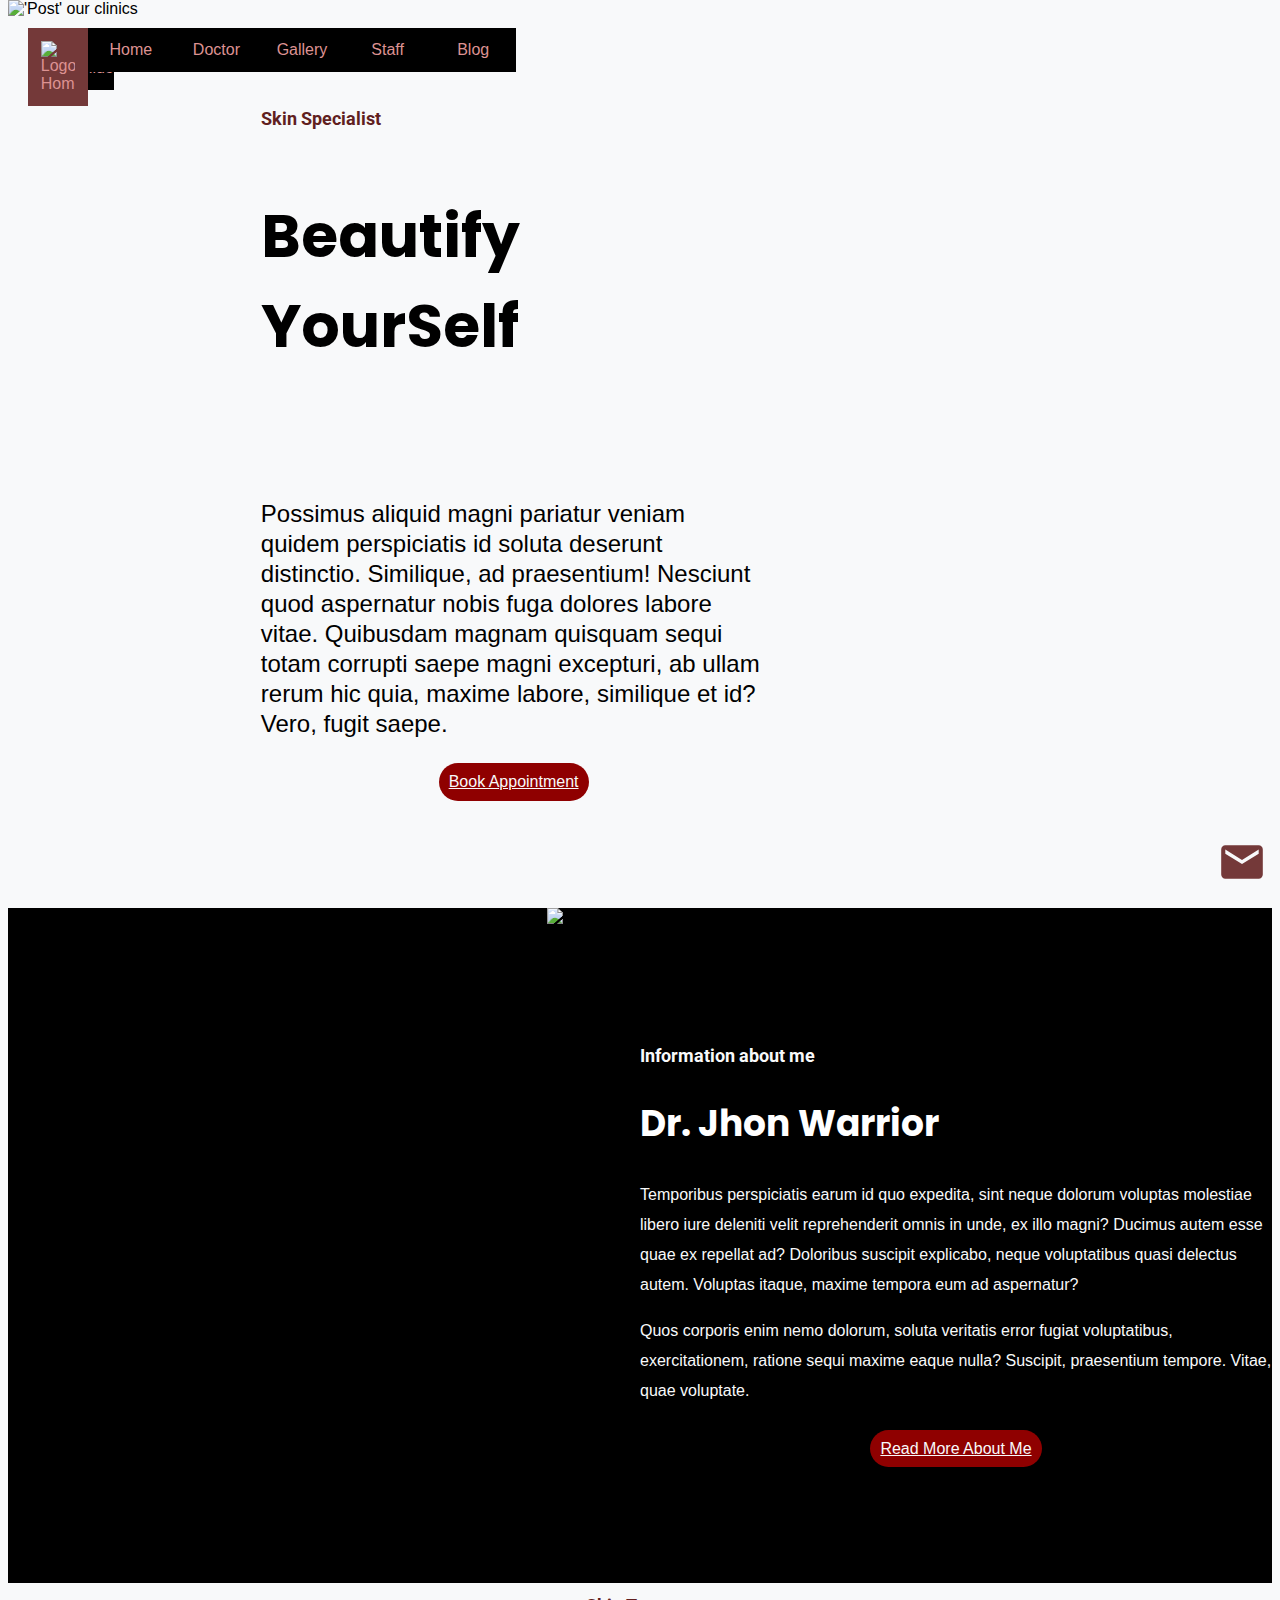
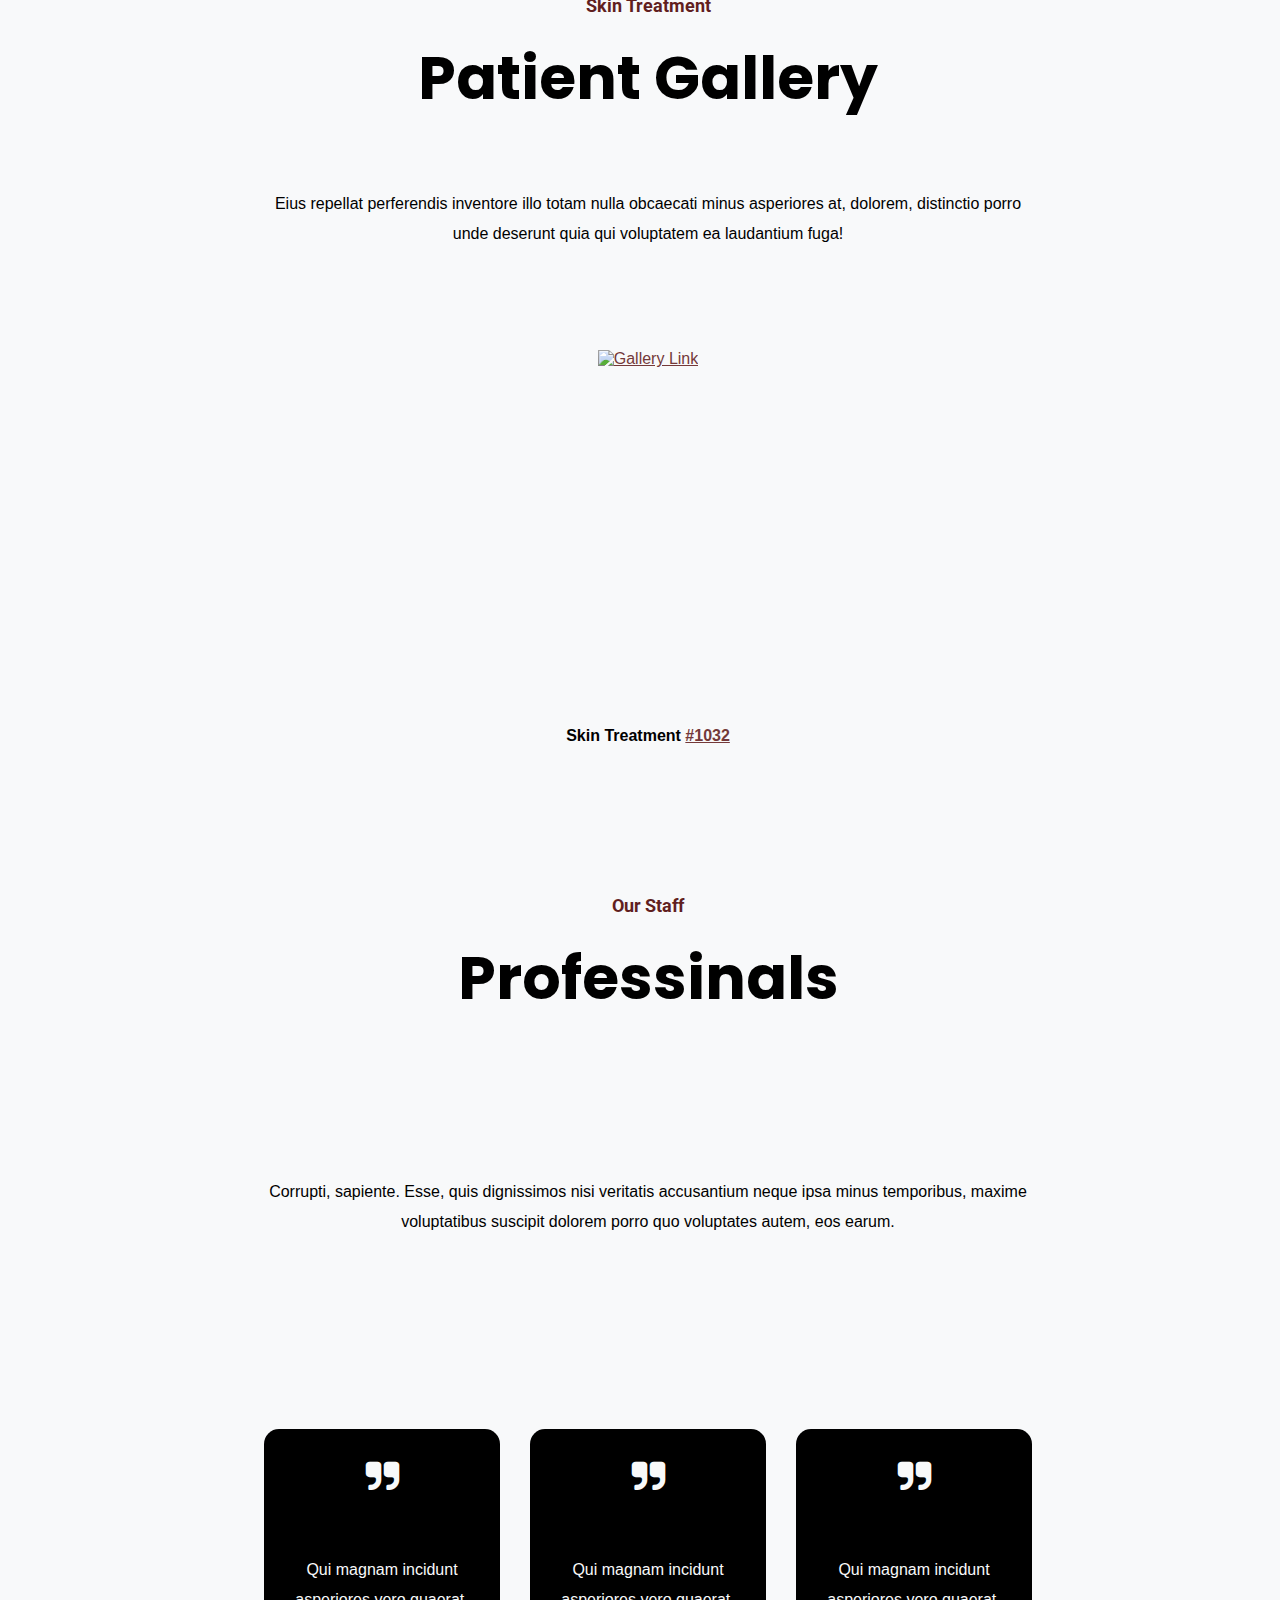
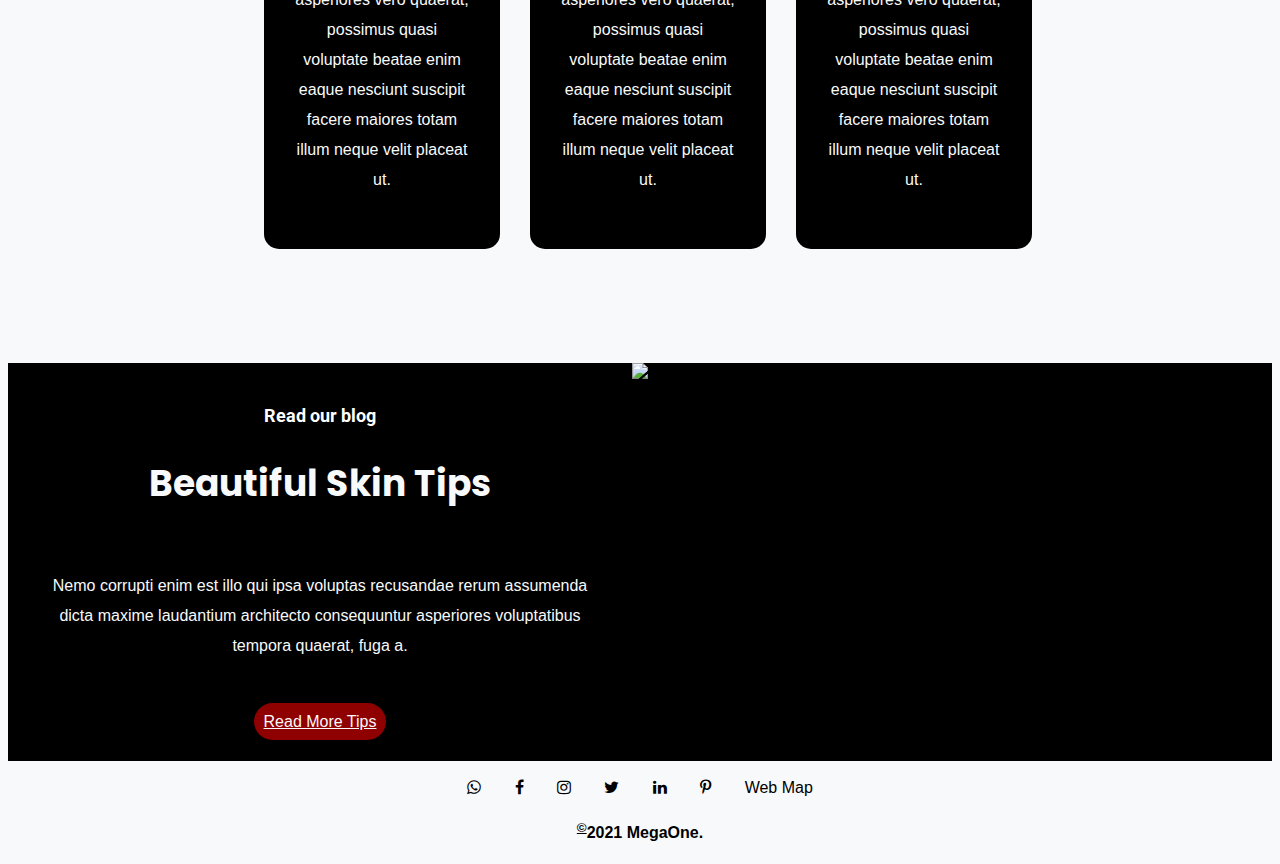
==== Proyecto_Usabilidad/index.html @ d302d6f1 "Proyecto Trasversal" ====
<!DOCTYPE html>

<html lang="es">

<head>
    <title>MegaOne: Beautify YourSelf</title>
    <meta charset="UTF-8">
    <meta http-equiv="X-UA-Compatible">
    <meta name="viewport" content="width=device-width, initial-scale=1.0">

    <link rel="stylesheet" href="css/index.css">
    <link rel="icon" type="image/x-icon" href="assets/image/fav.ico">

    <script src="js/javascript.js" defer></script>
</head>

<body onscroll="stickyNav();" onload="loadIndexTexts();">

    <nav aria-label="navegacion a contenido">
        <a id="jump_content" href="#mainContent" aria-label="enlace al contenido proncipal" style="color: black; z-index: 1000;">Saltar al Contenido</a>
    </nav>

    <!-- Navegation Bar -->
    <nav aria-label="navegacion principal">
        <a class="logo active" href="">
            <img src="assets/image/logo.png" alt="Logo. Home">
        </a>
        <a href="#mainContent">Home</a>
        <a href="#doctor">Doctor</a>
        <a href="#gallery">Gallery</a>
        <a href="#staff">Staff</a>
        <a href="#blog">Blog</a>
    </nav>

    <!-- Main Content -->
    <main aria-label="main view; article container">
        <article id="mainContent" aria-labelledby="mainh1">
            <h1 id="mainh1">Skin Specialist</h1>
            <h2>Beautify YourSelf</h2>
            <img id="beauty1" src="assets/image/index_main.jpg" alt="'Post' our clinics">
            <div id="mainText">
                <p id="text1"></p>
                <a id="btn1" class="btn" href="html/contact.html">Book Appointment</a>
            </div>
        </article>

        <article id="doctor" aria-labelledby="doch1">
            <img src="assets/image/doctor.png" alt="Dr. Warrior">
            <div>
                <h1 id="doch1">Information about me</h1>
                <h2 style="color: white">Dr. Jhon Warrior</h2>
                <p id="text2"></p>
                <p id="text3"></p>
                <br>
                <a id="btn2" class="btn" href="html/doctor.html">Read More About Me</a>
            </div>
        </article>

        <article id="gallery" aria-labelledby="galleryh1">
            <h1 id="galleryh1">Skin Treatment</h1>
            <h2>Patient Gallery</h2>
            <p id="text4"></p>
            <a id="gallery_img" href="html/gallery.html">
                <img src="assets/image/index_gallery.jpg" alt="Gallery Link">
            </a>
            <p id="titleTreatment"><strong>Skin Treatment <a href="html/blog.html">#1032</a></strong></p>
        </article>

        <article id="staff" aria-labelledby="staffh1">
            <h1 id="staffh1">Our Staff</h1>
            <h2>Professinals</h2>
            <p id="text5"></p>
            <div id="staff_cards">
                <div class="card">
                    <i class="fa fa-quote-right"></i>
                    <p>Qui magnam incidunt asperiores vero quaerat, possimus quasi voluptate beatae enim eaque nesciunt suscipit facere maiores totam illum neque velit placeat ut.</p>
                </div>
                <div class="card">
                    <i class="fa fa-quote-right"></i>
                    <p>Qui magnam incidunt asperiores vero quaerat, possimus quasi voluptate beatae enim eaque nesciunt suscipit facere maiores totam illum neque velit placeat ut.</p>
                </div>
                <div class="card">
                    <i class="fa fa-quote-right"></i>
                    <p>Qui magnam incidunt asperiores vero quaerat, possimus quasi voluptate beatae enim eaque nesciunt suscipit facere maiores totam illum neque velit placeat ut.</p>
                </div>
            </div>
        </article>

        <article id="blog" aria-labelledby="blogh1">
            <div>
                <h1 style="color: white" id="blogh1">Read our blog</h1>
                <h2>Beautiful Skin Tips</h2>
                <p id="text6"></p>
                <br>
                <br>
                <a id="btn6" class="btn" href="html/blog.html">Read More Tips</a>
            </div>
            <img src="assets/image/index_blog.jpg" alt="Blog Preview">
        </article>
    </main>

    <!-- Footer -->
    <footer aria-label="main footer">
        <br>
        <!-- Social Media Links -->
        <div id="footerLinks">
            <a href="" title="whatsapp"><i class="fa fa-whatsapp"></i></a>
            <a href="" title="facebook"><i class="fa fa-facebook"></i></a>
            <a href="" title="instagram"><i class="fa fa-instagram"></i></a>
            <a href="" title="twitter"><i class="fa fa-twitter"></i></a>
            <a href="" title="linkedin"><i class="fa fa-linkedin"></i></a>
            <a href="" title="pinterest"><i class="fa fa-pinterest-p"></i></a>
            <a id="web_map" href="html/map.html">Web Map</a>
        </div>
        <!-- CopyRight -->
        <p style="font-weight: bold;"><sup>&#169;</sup>2021 MegaOne.</p>
    </footer>

    <!-- Contact US -->
    <footer aria-label="footer contact">
        <a id="contactUs" aria-label="contact page link" href="html/contact.html"><i class="material-icons">email</i></a>
    </footer>

</body>

</html>
---- Proyecto_Usabilidad/css/index.css ----
/* Imports */

@import 'styles.css';

/* General */

.btn {
    cursor: pointer;
    border-radius: 20px;
    color: var(--light);
    padding: var(--inputMargin);
    background-color: #8F0000;
}

.btn:hover {
    color: var(--highlight);
    background-color: var(--dark);
}

.btn:active {
    color: var(--light);
}

#text2,
#text3 {
    color: var(--light);
}

main {
    display: flex;
    flex-flow: column;
    background-color: var(--mobileLightColor);
}

article {
    display: flex;
    flex-flow: column;
    margin-bottom: 10px;
}


/* Main */

#mainContent h1 {
    text-align: left;
    margin-top: var(--articlePadding);
}

#mainContent h2 {
    text-align: left;
}

#mainText {
    display: flex;
    flex-flow: column;
    max-width: 100vw;
    text-align: center;
    margin: 0 !important;
    padding: 0 !important;
}

#mainText {
    margin-left: auto;
    margin-right: auto;
    word-wrap: break-word;
}

#text1 {
    text-align: left;
    font-size: var(--navSize);
}

#btn1 {
    margin-left: auto;
    margin-right: auto;
}


/* Doctor */

#doctor {
    margin-top: auto !important;
    background-color: var(--dark);
    margin-bottom: auto !important;
}

#doctor div {
    max-width: 100vw;
    margin-top: auto;
    margin-bottom: auto;
}

#doctor h1 {
    text-align: left;
    color: var(--light);
}

#doctor h2 {
    text-align: left;
    color: var(--highlight);
}

#doctor p {
    text-align: left;
}


/* Gallery */

#gallery {
    width: 100vw;
    height: 100vh;
}

#gallery_img {
    text-align: center;
}

#gallery_img img {
    width: 100%;
    height: auto;
}


/* Staff */

#staff {
    width: 100vw;
    height: 120vh;
}

#staff h1 {
    text-align: center;
}

#staff h2 {
    text-align: center;
}

#text5 {
    margin-top: auto;
    margin-bottom: auto;
}

#staff_cards {
    text-align: center;
}

.card {
    width: 50vw;
    height: 20vh;
    display: flex;
    flex-flow: column;
    padding: var(--iconMargin);
    margin-top: auto !important;
    margin-left: auto !important;
    background-color: var(--dark);
    margin-right: auto !important;
    margin-bottom: auto !important;
    border-radius: 15px 15px 15px 15px;
}

.card p,
.card i {
    color: var(--light);
}

#text6,
.card p {
    margin-top: 0;
}

.card i {
    display: none;
}

.card img {
    display: none;
}


/* Blog */

#blog img {
    display: none;
}

#text6 {
    color: var(--dark);
}


/* Desktop View */

@media screen and (min-width: 400px) {
    article {
        margin-bottom: 0px;
    }
    main {
        background-color: var(--light);
    }
    /* Main */
    #mainContent {
        height: 100vh;
        display: grid;
        background-color: var(--light);
        grid-template-rows: repeat(20, 1fr);
        grid-template-columns: repeat(5, 1fr);
    }
    #mainContent h1 {
        grid-column: 2 / 4;
    }
    #mainContent h2 {
        grid-column: 2 / 4;
        font-size: var(--biggerSize);
    }
    #beauty1 {
        top: 0;
        z-index: 5;
        width: auto;
        height: 100vh;
        position: absolute;
    }
    #mainText {
        grid-row: 5 / 17;
        grid-column: 2 / 4;
    }
    /* Doctor */
    #doctor {
        display: grid;
        grid-template-rows: 1fr;
        grid-template-columns: 1fr 1fr;
    }
    #doctor img {
        width: auto;
        height: 75vh;
        margin-top: auto;
        justify-self: end;
        margin-bottom: auto;
    }
    /* Gallery */
    #gallery {
        display: grid;
        grid-template-columns: repeat(5, 1fr);
        grid-template-rows: 1fr 1fr 1fr 1fr 1fr;
    }
    #gallery h1 {
        grid-row: 1;
        grid-column: 3;
    }
    #gallery h2 {
        grid-row: 1;
        grid-column: 2 / 5;
        justify-self: center;
        font-size: var(--biggerSize);
    }
    #text4 {
        grid-row: 2;
        grid-column: 2 / 5;
    }
    #gallery_img {
        grid-column: 3;
        grid-row: 3 / 5;
    }
    #gallery_img img {
        width: auto;
        height: 100%;
    }
    #titleTreatment {
        grid-row: 5;
        grid-column: 3;
    }
    /* Staff */
    #staff {
        display: grid;
        grid-template-rows: repeat(5, 1fr);
        grid-template-columns: repeat(5, 1fr);
    }
    #staff h1 {
        grid-row: 1;
        grid-column: 3;
    }
    #staff h2 {
        grid-row: 1;
        grid-column: 2 / 5;
        justify-self: center;
        font-size: var(--biggerSize);
    }
    #text5 {
        grid-row: 2;
        grid-column: 2 / 5;
    }
    #staff_cards {
        display: grid;
        grid-row: 3 / 6;
        grid-column: 2 / 5;
        grid-gap: var(--iconMargin);
        grid-template-columns: repeat(3, 1fr);
    }
    .card {
        width: auto;
        height: 40vh;
        cursor: pointer;
    }
    .card i {
        display: blocK;
        font-size: var(--subtitleSize);
    }
    .card p,
    #text6 {
        margin-top: var(--biggerSize);
    }
    .card:hover {
        transform: translateY(-10px);
        background-color: var(--highlight);
        box-shadow: 10px 10px 5px var(--shadowColor);
    }
    .card p:hover {
        transform: scale(1.2);
    }
    .card img {
        display: block;
        margin-top: auto;
        color: var(--light);
    }
    /* Blog */
    #text6 {
        color: var(--light);
    }
    #blog {
        display: grid;
        grid-template-rows: 1fr;
        margin-top: auto !important;
        background-color: var(--dark);
        margin-bottom: auto !important;
        grid-template-columns: 1fr 1fr;
    }
    #blog div {
        padding: var(--iconMargin);
    }
    #blog img {
        width: 50vw;
        height: 100%;
        margin-top: auto;
        justify-self: end;
        margin-bottom: auto;
        display: block;
    }
    #blog h1 {
        text-align: center;
        color: var(--highlight);
    }
    #blog h2 {
        text-align: center;
        color: var(--light);
    }
    #blog p {
        text-align: center;
    }
    #blog iframe {
        width: 40vw;
        height: 30vh;
        display: block;
    }
}
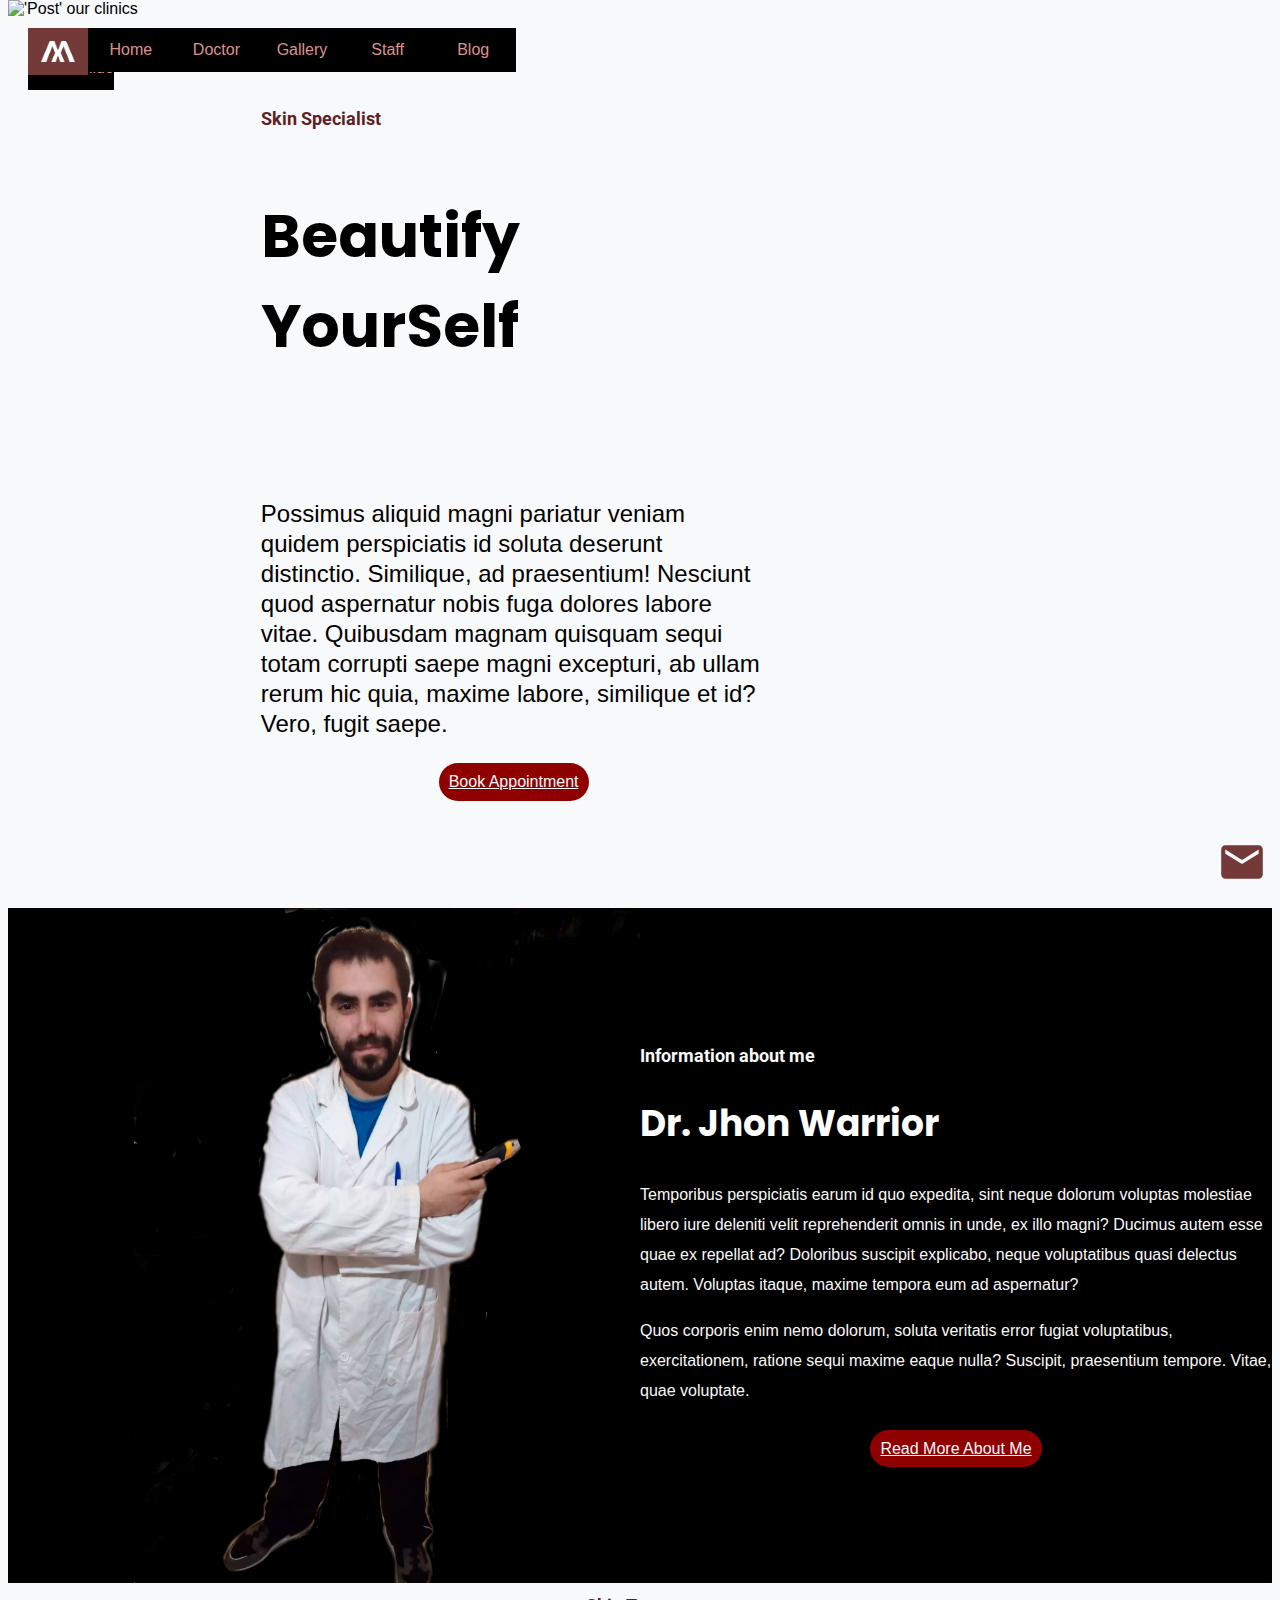
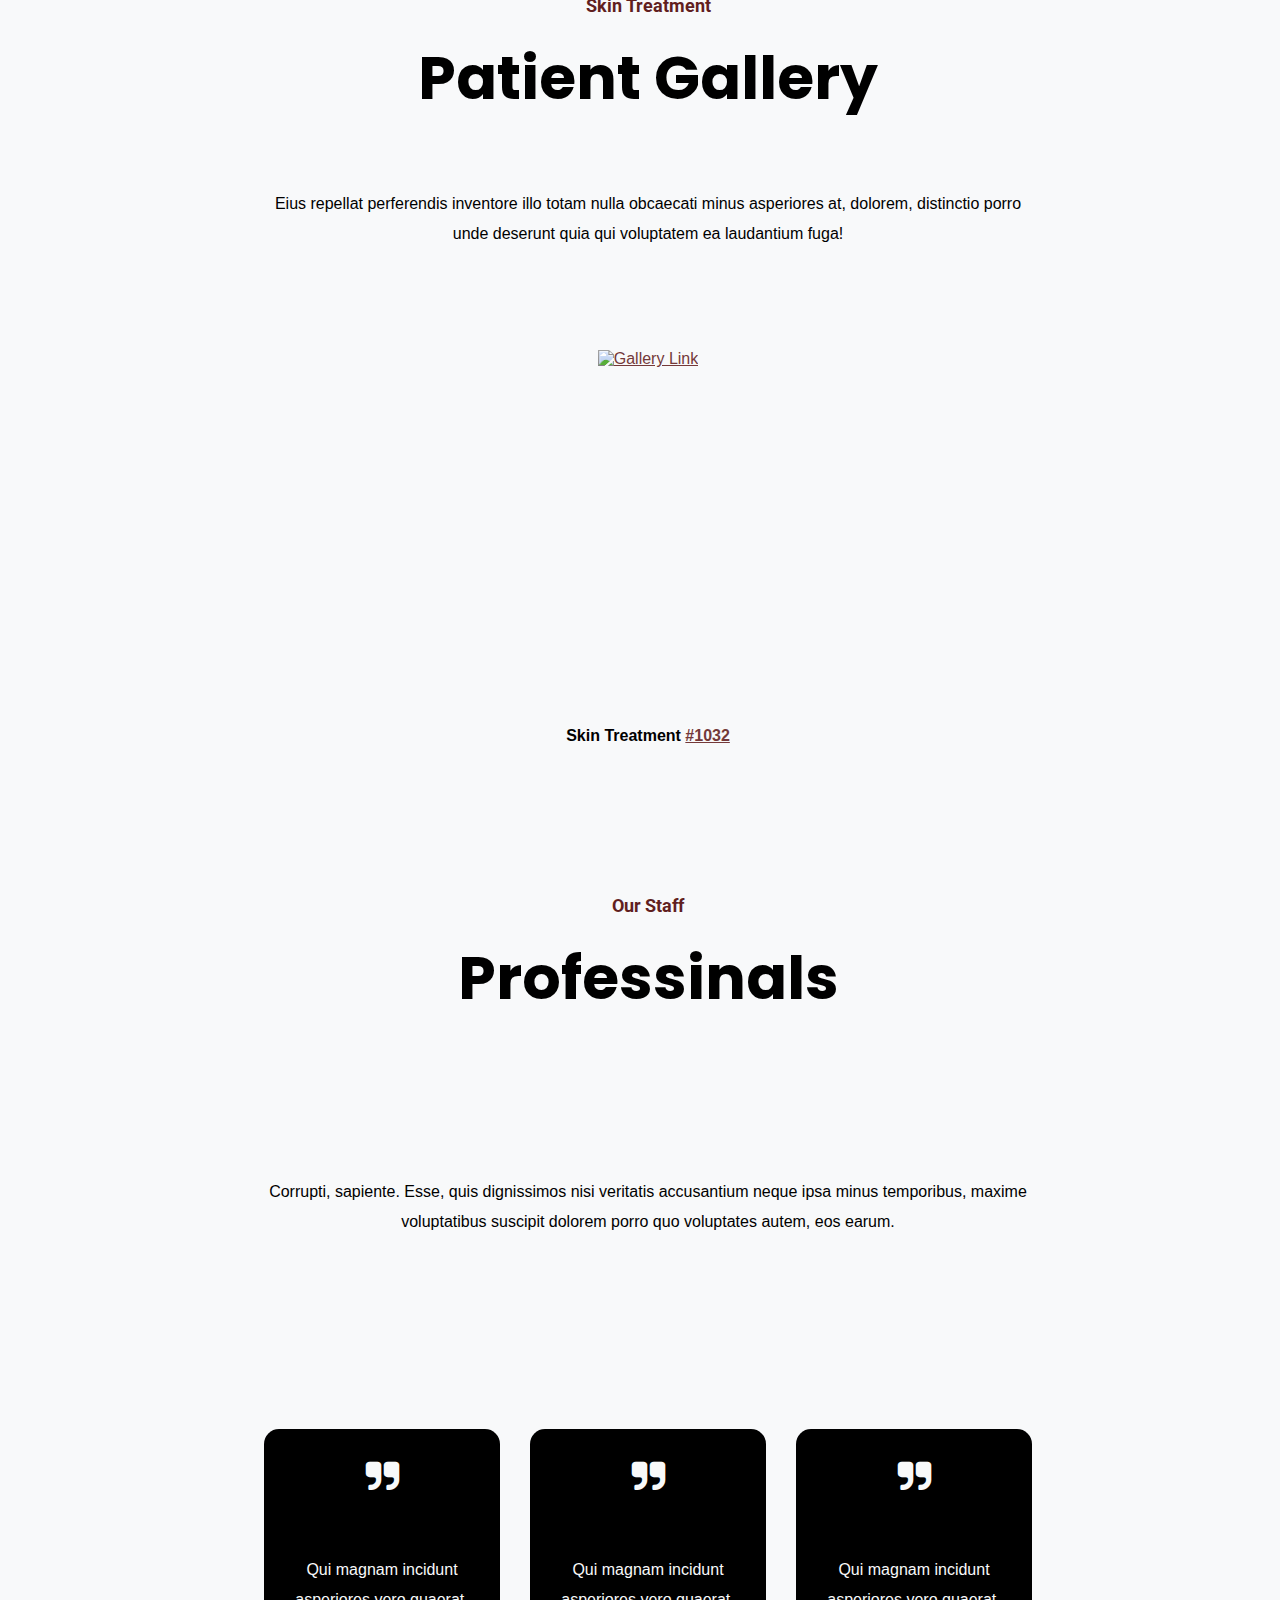
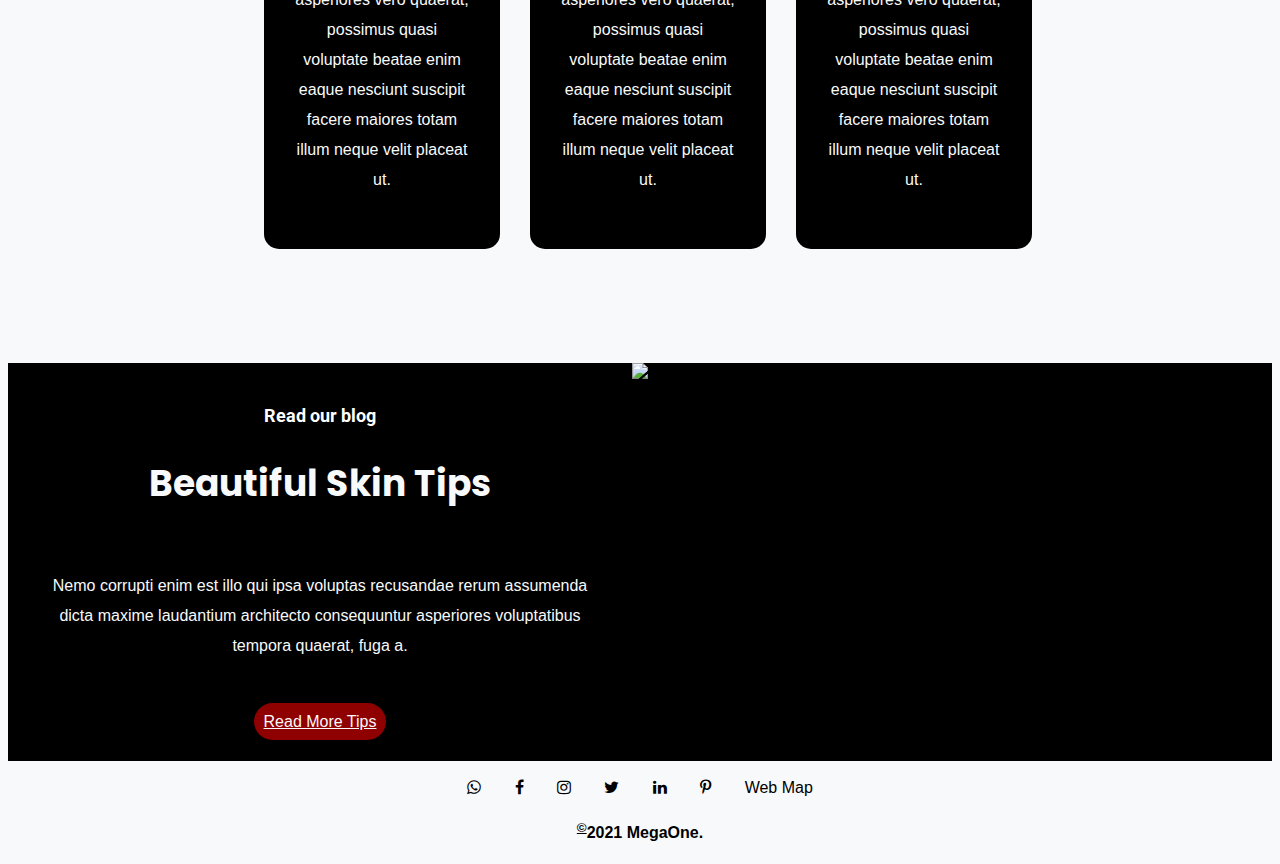
==== commit e55683f6: "Proyecto Trasversal" ====
--- a/Proyecto_Usabilidad/index.html
+++ b/Proyecto_Usabilidad/index.html
@@ -23,7 +23,7 @@
     <!-- Navegation Bar -->
     <nav aria-label="navegacion principal">
         <a class="logo active" href="">
-            <img src="assets/image/logo.png" alt="Logo. Home">
+            <img src="assets/image/logo.webp" alt="Logo. Home">
         </a>
         <a href="#mainContent">Home</a>
         <a href="#doctor">Doctor</a>
@@ -45,7 +45,7 @@
         </article>
 
         <article id="doctor" aria-labelledby="doch1">
-            <img src="assets/image/doctor.png" alt="Dr. Warrior">
+            <img src="assets/image/doctor.webp" alt="Dr. Warrior">
             <div>
                 <h1 id="doch1">Information about me</h1>
                 <h2 style="color: white">Dr. Jhon Warrior</h2>
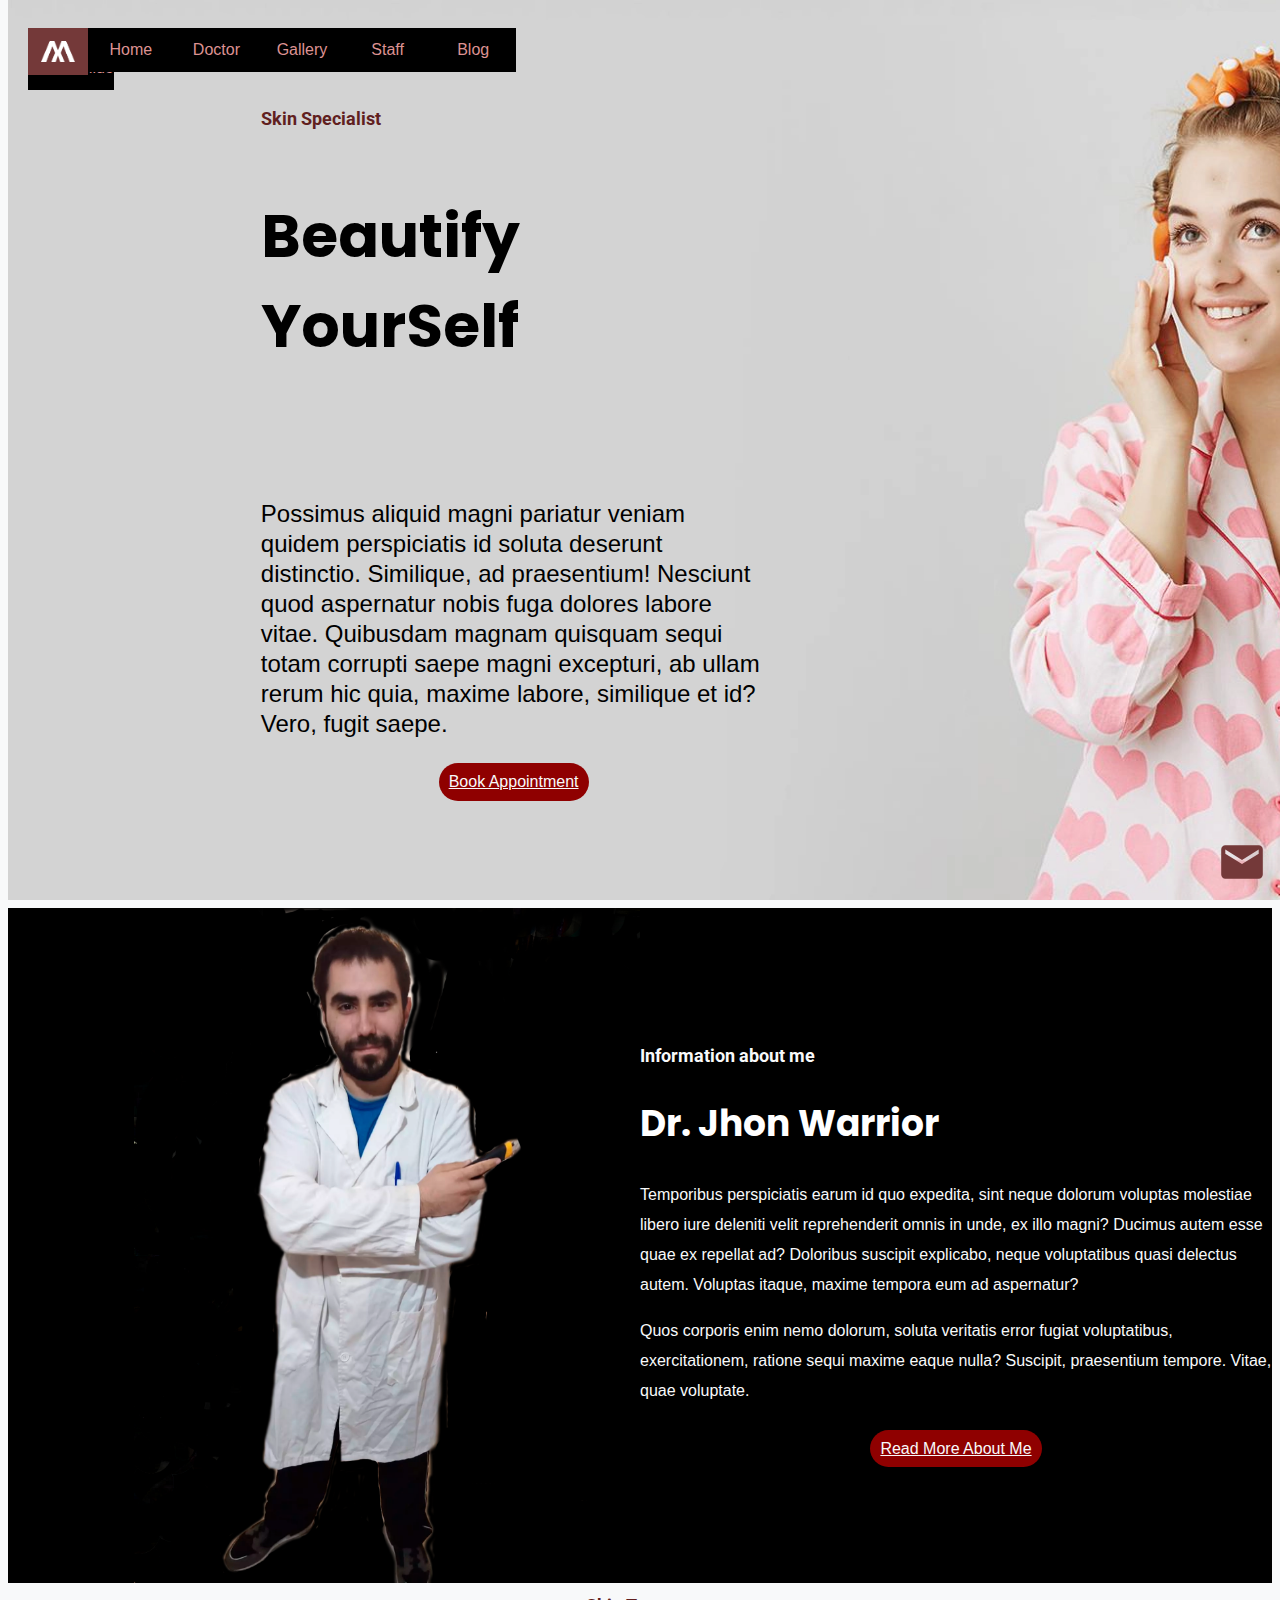
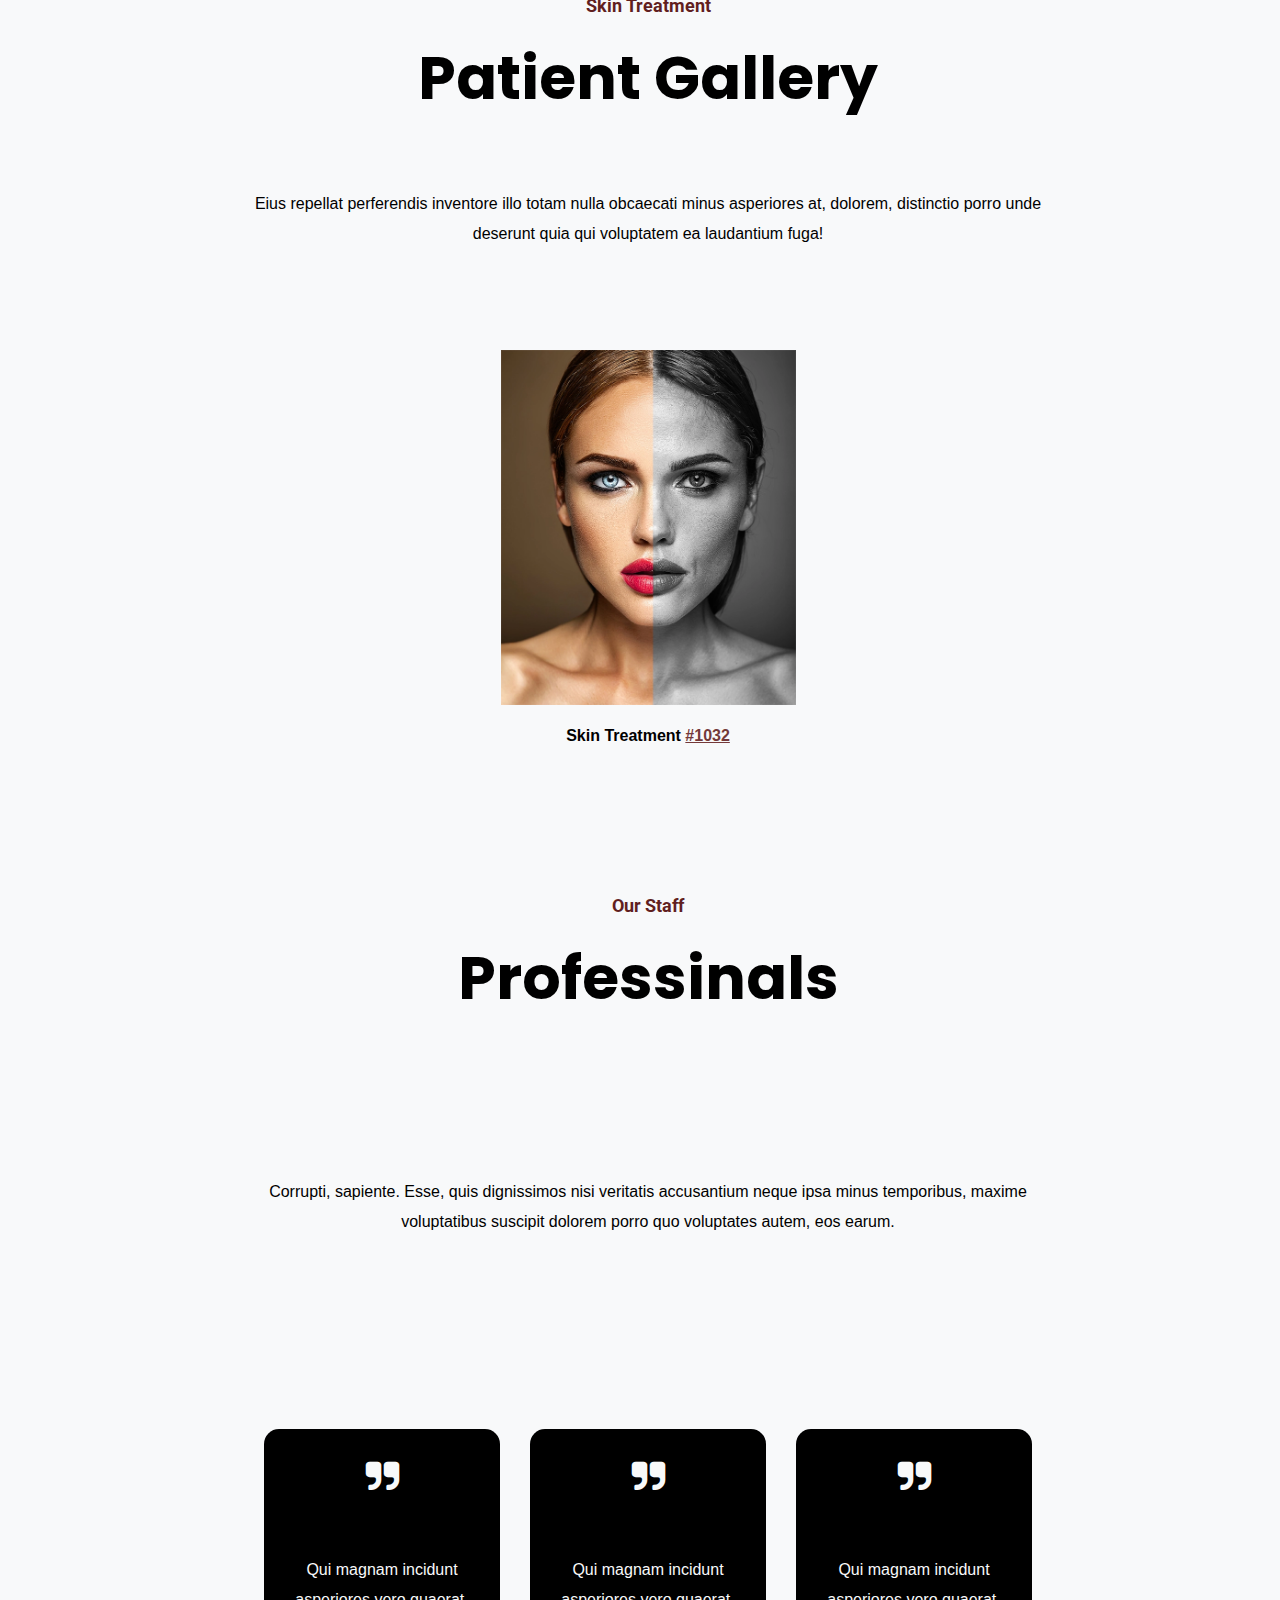
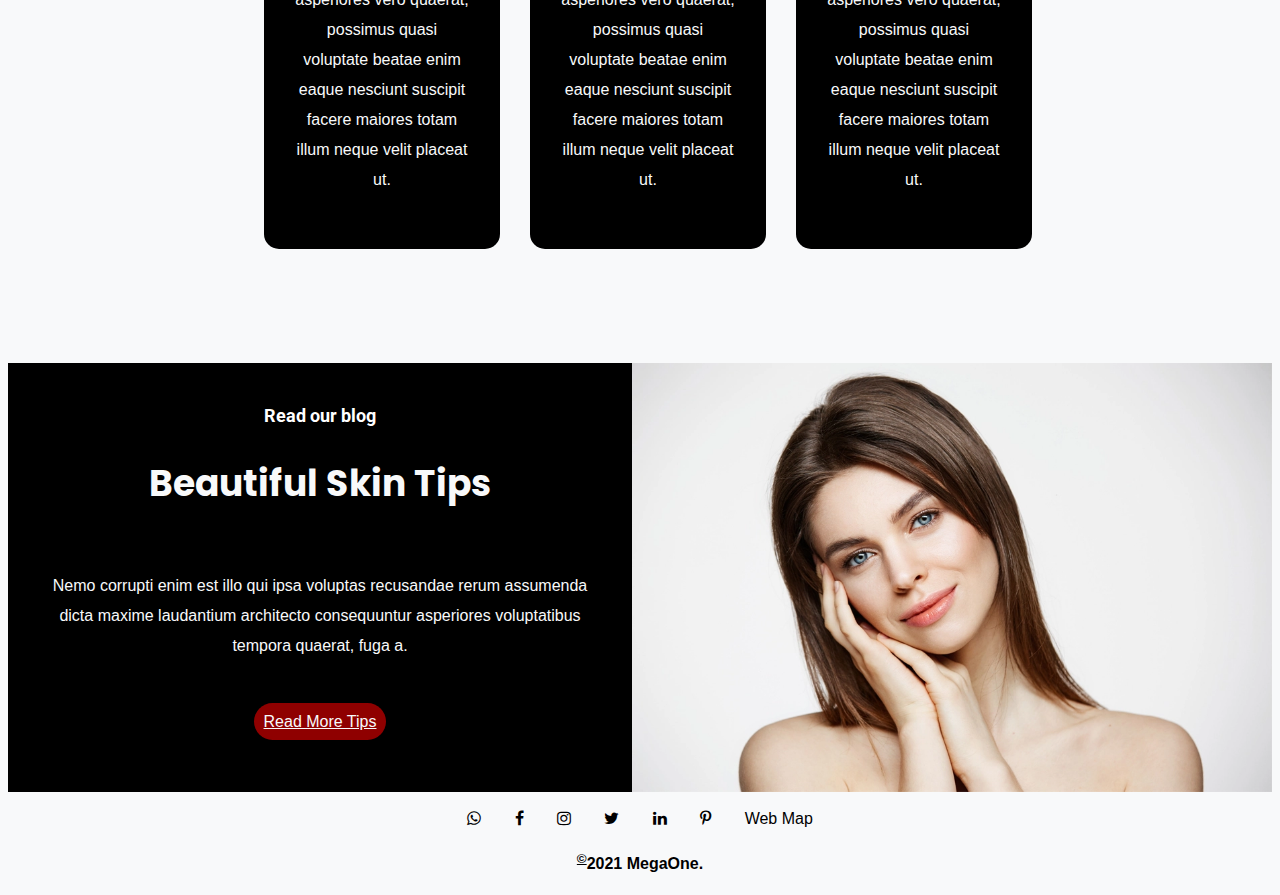
==== commit 7f77957b: "Proyecto Trasversal" ====
--- a/Proyecto_Usabilidad/index.html
+++ b/Proyecto_Usabilidad/index.html
@@ -37,7 +37,7 @@
         <article id="mainContent" aria-labelledby="mainh1">
             <h1 id="mainh1">Skin Specialist</h1>
             <h2>Beautify YourSelf</h2>
-            <img id="beauty1" src="assets/image/index_main.jpg" alt="'Post' our clinics">
+            <img id="beauty1" src="assets/image/index_main.webp" alt="'Post' our clinics">
             <div id="mainText">
                 <p id="text1"></p>
                 <a id="btn1" class="btn" href="html/contact.html">Book Appointment</a>
@@ -61,7 +61,7 @@
             <h2>Patient Gallery</h2>
             <p id="text4"></p>
             <a id="gallery_img" href="html/gallery.html">
-                <img src="assets/image/index_gallery.jpg" alt="Gallery Link">
+                <img src="assets/image/index_gallery.webp" alt="Gallery Link">
             </a>
             <p id="titleTreatment"><strong>Skin Treatment <a href="html/blog.html">#1032</a></strong></p>
         </article>
@@ -95,7 +95,7 @@
                 <br>
                 <a id="btn6" class="btn" href="html/blog.html">Read More Tips</a>
             </div>
-            <img src="assets/image/index_blog.jpg" alt="Blog Preview">
+            <img src="assets/image/index_blog.webp" alt="Blog Preview">
         </article>
     </main>
 
